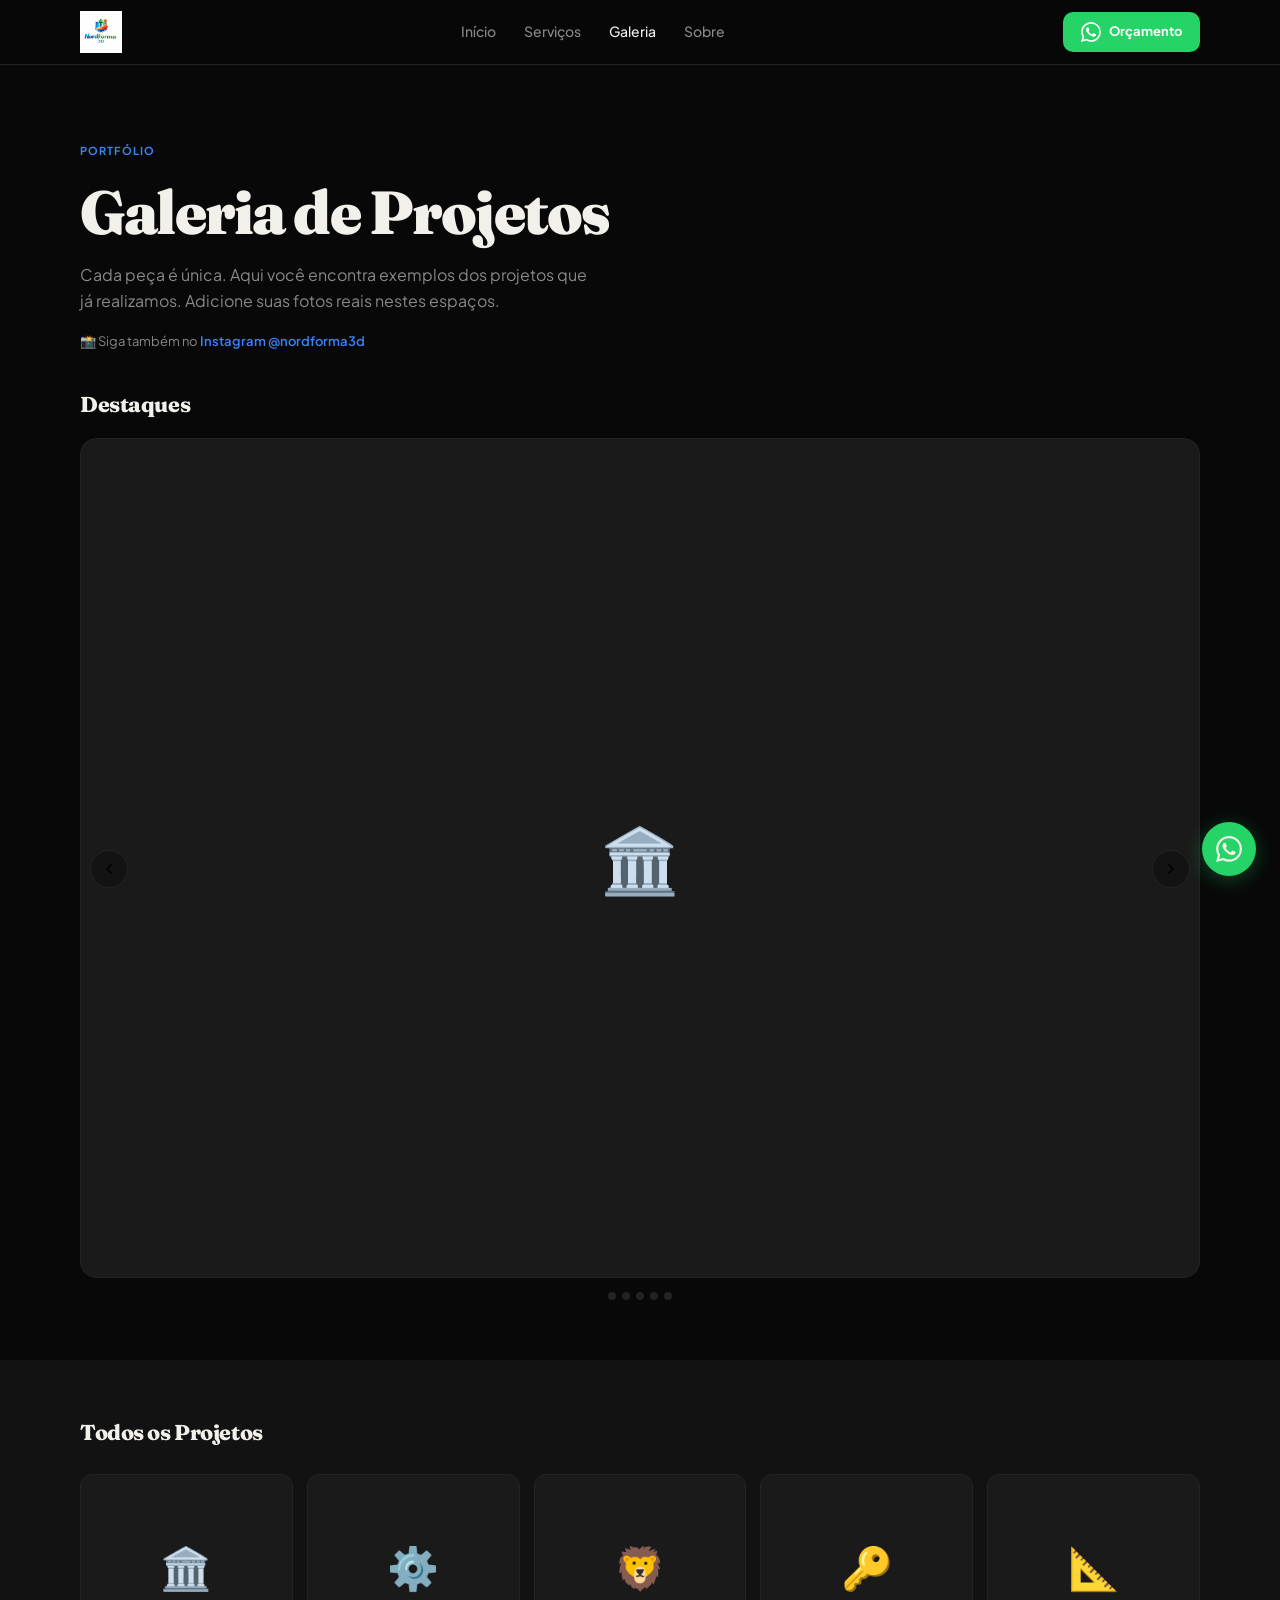
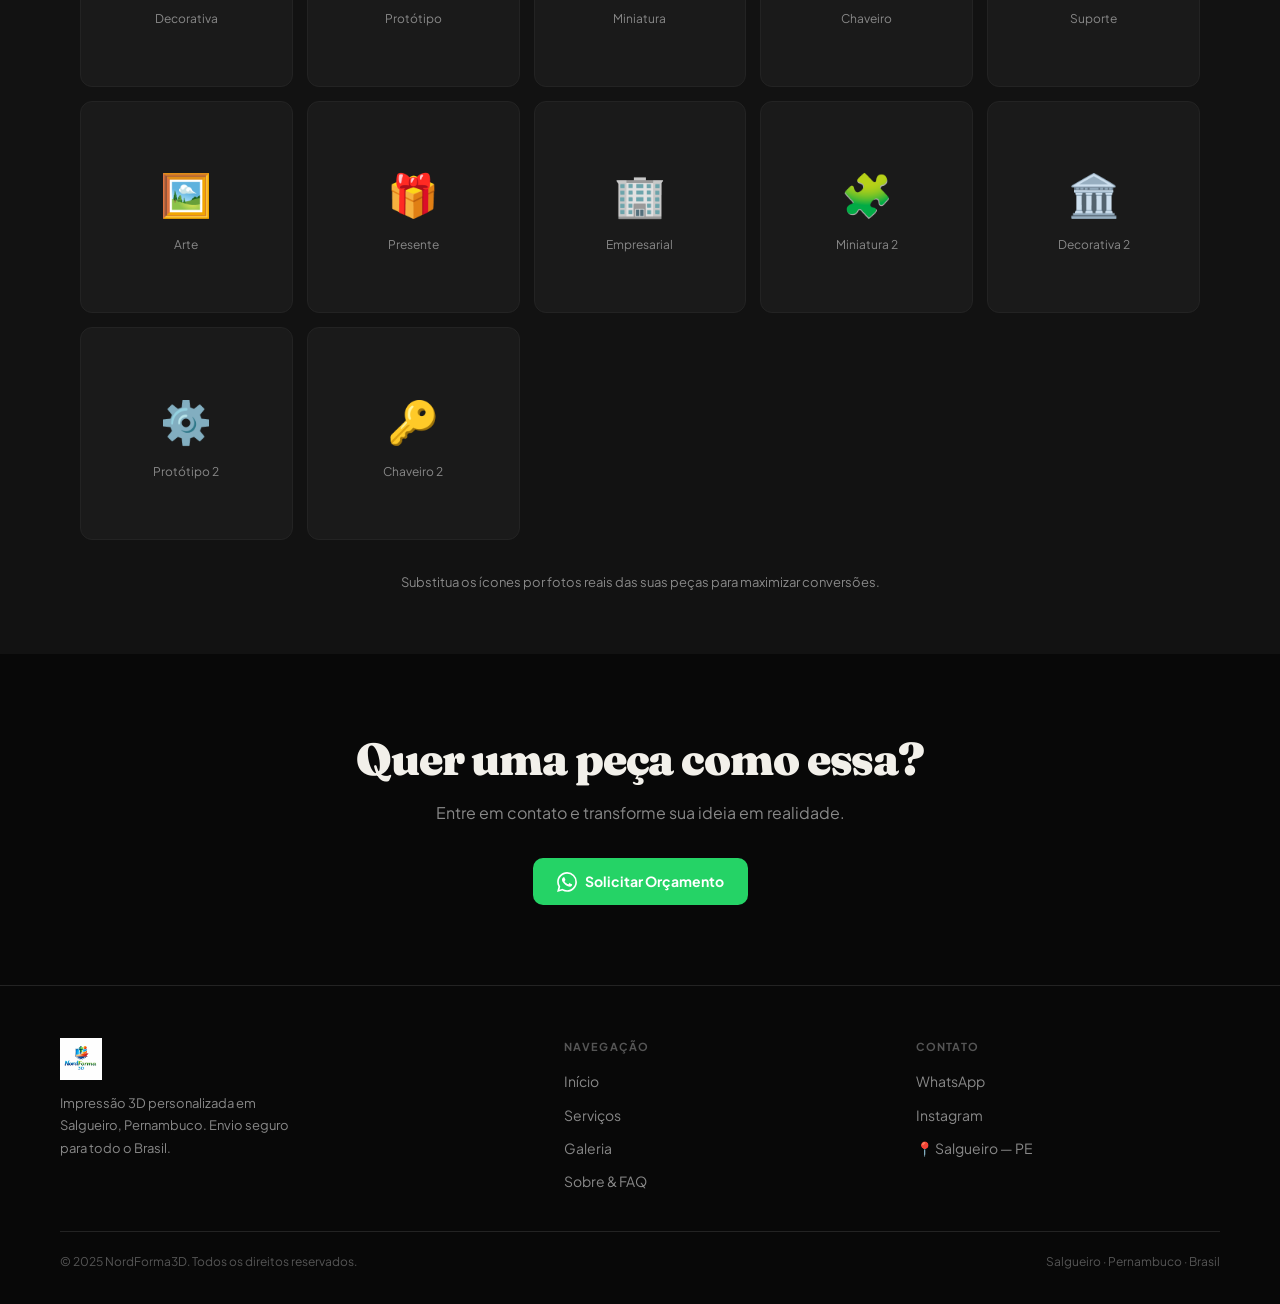
==== galeria.html @ 680f2144 "Initial commit" ====
<!DOCTYPE html>
<html lang="pt-BR">
<head>
<meta charset="UTF-8">
<meta name="viewport" content="width=device-width,initial-scale=1">
<title>Galeria | NordForma3D – Projetos de Impressão 3D</title>
<meta name="description" content="Veja os projetos realizados pela NordForma3D: peças decorativas, protótipos, miniaturas e chaveiros personalizados. Impressão 3D em Salgueiro PE.">
<meta name="robots" content="index,follow">
<link rel="canonical" href="https://nordforma3d.com.br/">
<meta property="og:type" content="website">
<meta property="og:title" content="Galeria | NordForma3D – Projetos de Impressão 3D">
<meta property="og:description" content="Veja os projetos realizados pela NordForma3D: peças decorativas, protótipos, miniaturas e chaveiros personalizados. Impressão 3D em Salgueiro PE.">
<script type="application/ld+json">{"@context":"https://schema.org","@type":"LocalBusiness","name":"NordForma3D","description":"Impressão 3D personalizada em Salgueiro - PE","url":"https://nordforma3d.com.br","address":{"@type":"PostalAddress","addressLocality":"Salgueiro","addressRegion":"PE","addressCountry":"BR"},"areaServed":"Brasil","serviceType":"Impressão 3D Personalizada"}</script>

<link rel="preconnect" href="https://fonts.googleapis.com">
<link rel="preconnect" href="https://fonts.gstatic.com" crossorigin>
<link href="https://fonts.googleapis.com/css2?family=Plus+Jakarta+Sans:wght@400;500;700&family=Fraunces:opsz,wght@9..144,700;9..144,900&display=swap" rel="stylesheet">
<header class="hdr">
  <div class="hdr-inner">
    <a href="index.html"><img src="[data-uri]" alt="NordForma3D" class="logo-img" /></a>
    <nav class="nav">
      <a href="index.html" >Início</a>
      <a href="servicos.html" >Serviços</a>
      <a href="galeria.html" class='active'>Galeria</a>
      <a href="sobre.html" >Sobre</a>
    </nav>
    <a href="https://wa.me/55SEUNUMERO?text=Olá!%20Vim%20pelo%20site%20e%20gostaria%20de%20um%20orçamento." target="_blank" rel="noopener" class="hdr-cta">
      <svg width="20" height="20" viewBox="0 0 24 24" fill="currentColor"><path d="M17.472 14.382c-.297-.149-1.758-.867-2.03-.967-.273-.099-.471-.148-.67.15-.197.297-.767.966-.94 1.164-.173.199-.347.223-.644.075-.297-.15-1.255-.463-2.39-1.475-.883-.788-1.48-1.761-1.653-2.059-.173-.297-.018-.458.13-.606.134-.133.298-.347.446-.52.149-.174.198-.298.298-.497.099-.198.05-.371-.025-.52-.075-.149-.669-1.612-.916-2.207-.242-.579-.487-.5-.669-.51-.173-.008-.371-.01-.57-.01-.198 0-.52.074-.792.372-.272.297-1.04 1.016-1.04 2.479 0 1.462 1.065 2.875 1.213 3.074.149.198 2.096 3.2 5.077 4.487.709.306 1.262.489 1.694.625.712.227 1.36.195 1.871.118.571-.085 1.758-.719 2.006-1.413.248-.694.248-1.289.173-1.413-.074-.124-.272-.198-.57-.347m-5.421 7.403h-.004a9.87 9.87 0 01-5.031-1.378l-.361-.214-3.741.982.998-3.648-.235-.374a9.86 9.86 0 01-1.51-5.26c.001-5.45 4.436-9.884 9.888-9.884 2.64 0 5.122 1.03 6.988 2.898a9.825 9.825 0 012.893 6.994c-.003 5.45-4.437 9.884-9.885 9.884m8.413-18.297A11.815 11.815 0 0012.05 0C5.495 0 .16 5.335.157 11.892c0 2.096.547 4.142 1.588 5.945L.057 24l6.305-1.654a11.882 11.882 0 005.683 1.448h.005c6.554 0 11.89-5.335 11.893-11.893a11.821 11.821 0 00-3.48-8.413z"/></svg> Orçamento
    </a>
    <button class="hamburger" id="hmbg" aria-label="Menu" aria-expanded="false">
      <span></span><span></span><span></span>
    </button>
  </div>
  <div class="mobile-nav" id="mnav">
    <a href="index.html">Início</a>
    <a href="servicos.html">Serviços</a>
    <a href="galeria.html">Galeria</a>
    <a href="sobre.html">Sobre & FAQ</a>
    <a href="https://wa.me/55SEUNUMERO?text=Olá!%20Vim%20pelo%20site%20e%20gostaria%20de%20um%20orçamento." target="_blank" rel="noopener" class="mob-cta"><svg width="20" height="20" viewBox="0 0 24 24" fill="currentColor"><path d="M17.472 14.382c-.297-.149-1.758-.867-2.03-.967-.273-.099-.471-.148-.67.15-.197.297-.767.966-.94 1.164-.173.199-.347.223-.644.075-.297-.15-1.255-.463-2.39-1.475-.883-.788-1.48-1.761-1.653-2.059-.173-.297-.018-.458.13-.606.134-.133.298-.347.446-.52.149-.174.198-.298.298-.497.099-.198.05-.371-.025-.52-.075-.149-.669-1.612-.916-2.207-.242-.579-.487-.5-.669-.51-.173-.008-.371-.01-.57-.01-.198 0-.52.074-.792.372-.272.297-1.04 1.016-1.04 2.479 0 1.462 1.065 2.875 1.213 3.074.149.198 2.096 3.2 5.077 4.487.709.306 1.262.489 1.694.625.712.227 1.36.195 1.871.118.571-.085 1.758-.719 2.006-1.413.248-.694.248-1.289.173-1.413-.074-.124-.272-.198-.57-.347m-5.421 7.403h-.004a9.87 9.87 0 01-5.031-1.378l-.361-.214-3.741.982.998-3.648-.235-.374a9.86 9.86 0 01-1.51-5.26c.001-5.45 4.436-9.884 9.888-9.884 2.64 0 5.122 1.03 6.988 2.898a9.825 9.825 0 012.893 6.994c-.003 5.45-4.437 9.884-9.885 9.884m8.413-18.297A11.815 11.815 0 0012.05 0C5.495 0 .16 5.335.157 11.892c0 2.096.547 4.142 1.588 5.945L.057 24l6.305-1.654a11.882 11.882 0 005.683 1.448h.005c6.554 0 11.89-5.335 11.893-11.893a11.821 11.821 0 00-3.48-8.413z"/></svg> Solicitar Orçamento</a>
  </div>
</header>

<style>

*,*::before,*::after{box-sizing:border-box;margin:0;padding:0}
:root{
  --bg:#080808;--surface:#121212;--surface2:#1a1a1a;--border:#232323;
  --text:#f2f0ea;--muted:#888;--muted2:#555;
  --blue:#2563eb;--blue-lt:#3b82f6;--green:#25D366;
  --r:10px;--tr:.18s ease;
}
html{scroll-behavior:smooth;-webkit-text-size-adjust:100%}
body{font-family:'Plus Jakarta Sans',sans-serif;background:var(--bg);color:var(--text);font-size:16px;line-height:1.65}
a{color:inherit;text-decoration:none}
img{display:block;max-width:100%}
button{font-family:inherit;cursor:pointer}

/* HEADER */
.hdr{position:fixed;top:0;left:0;right:0;z-index:100;background:rgba(8,8,8,.92);backdrop-filter:blur(14px);border-bottom:1px solid var(--border)}
.hdr-inner{max-width:1160px;margin:0 auto;padding:0 20px;height:64px;display:flex;align-items:center;justify-content:space-between;gap:16px}
.logo-img{height:42px;width:auto}
.nav{display:flex;align-items:center;gap:28px}
.nav a{font-size:14px;font-weight:500;color:var(--muted);transition:color var(--tr)}
.nav a:hover,.nav a.active{color:var(--text)}
.hdr-cta{display:flex;align-items:center;gap:8px;background:var(--green);color:#fff;font-size:13px;font-weight:700;padding:9px 18px;border-radius:var(--r);transition:background var(--tr),transform var(--tr);border:none;white-space:nowrap}
.hdr-cta:hover{background:#1ebe5a;transform:translateY(-1px)}
.hamburger{display:none;flex-direction:column;gap:5px;background:none;border:none;padding:6px;cursor:pointer}
.hamburger span{display:block;width:22px;height:2px;background:var(--text);border-radius:2px;transition:all .3s}
.hamburger.open span:nth-child(1){transform:translateY(7px) rotate(45deg)}
.hamburger.open span:nth-child(2){opacity:0}
.hamburger.open span:nth-child(3){transform:translateY(-7px) rotate(-45deg)}
.mobile-nav{display:none;flex-direction:column;gap:0;background:var(--surface);border-bottom:1px solid var(--border);overflow:hidden;max-height:0;transition:max-height .35s ease}
.mobile-nav.open{max-height:400px}
.mobile-nav a{display:block;padding:14px 20px;font-size:15px;font-weight:500;color:var(--muted);border-bottom:1px solid var(--border)}
.mobile-nav a:last-child{border-bottom:none}
.mobile-nav a:hover{color:var(--text)}
.mobile-nav .mob-cta{background:var(--green);color:#fff;text-align:center;border-radius:8px;margin:12px 20px;padding:13px;font-weight:700}

/* FOOTER */
.ftr{border-top:1px solid var(--border);padding:52px 20px 32px}
.ftr-inner{max-width:1160px;margin:0 auto;display:grid;grid-template-columns:1.5fr 1fr 1fr;gap:48px}
.ftr-brand p{color:var(--muted);font-size:13px;margin-top:12px;line-height:1.7;max-width:240px}
.ftr-col h4{font-size:11px;font-weight:700;text-transform:uppercase;letter-spacing:.1em;color:var(--muted2);margin-bottom:14px}
.ftr-col a,.ftr-col p{display:block;font-size:14px;color:var(--muted);margin-bottom:10px;transition:color var(--tr)}
.ftr-col a:hover{color:var(--text)}
.ftr-bottom{max-width:1160px;margin:28px auto 0;padding-top:20px;border-top:1px solid var(--border);display:flex;justify-content:space-between;font-size:12px;color:var(--muted2);flex-wrap:wrap;gap:6px}

/* FAB WA */
.fab-wa{position:fixed;bottom:24px;right:24px;z-index:200;width:54px;height:54px;background:var(--green);border-radius:50%;display:flex;align-items:center;justify-content:center;box-shadow:0 4px 20px rgba(37,211,102,.3);transition:transform var(--tr),box-shadow var(--tr)}
.fab-wa:hover{transform:scale(1.09);box-shadow:0 6px 28px rgba(37,211,102,.42)}
.fab-wa svg{width:26px;height:26px}

/* BTNS */
.btn{display:inline-flex;align-items:center;justify-content:center;gap:8px;padding:12px 24px;border-radius:var(--r);font-size:14px;font-weight:700;transition:all var(--tr);border:none;cursor:pointer;white-space:nowrap}
.btn-wa{background:var(--green);color:#fff}.btn-wa:hover{background:#1ebe5a;transform:translateY(-1px)}
.btn-ghost{background:transparent;color:var(--muted);border:1px solid var(--border)}.btn-ghost:hover{color:var(--text);border-color:#444}

/* UTILITIES */
.container{max-width:1160px;margin:0 auto;padding:0 20px}
.tag{display:inline-block;font-size:11px;font-weight:700;text-transform:uppercase;letter-spacing:.1em;color:var(--blue-lt);margin-bottom:10px}
.h1{font-family:'Fraunces',serif;font-size:clamp(2.4rem,5.5vw,3.8rem);font-weight:900;line-height:1.08;letter-spacing:-.03em}
.h2{font-family:'Fraunces',serif;font-size:clamp(1.9rem,3.8vw,2.8rem);font-weight:900;line-height:1.12;letter-spacing:-.025em}
.h3{font-family:'Fraunces',serif;font-size:1.35rem;font-weight:800;line-height:1.2;letter-spacing:-.02em}
.muted{color:var(--muted)}
.section{padding:88px 0}

/* CAROUSEL */
.carousel-wrap{position:relative;overflow:hidden;border-radius:16px}
.carousel-track{display:flex;transition:transform .45s cubic-bezier(.4,0,.2,1)}
.carousel-track .slide{flex:0 0 100%;min-width:100%}
.carousel-slide-img{width:100%;aspect-ratio:4/3;background:var(--surface2);border-radius:16px;display:flex;align-items:center;justify-content:center;overflow:hidden;border:1px solid var(--border)}
.carousel-slide-img .ic{font-size:4rem}
.carousel-dots{display:flex;gap:6px;justify-content:center;margin-top:14px}
.carousel-dots button{width:8px;height:8px;border-radius:50%;border:none;background:var(--border);cursor:pointer;transition:background var(--tr),transform var(--tr)}
.carousel-dots button.active{background:var(--blue-lt);transform:scale(1.3)}
.carr-btn{position:absolute;top:50%;transform:translateY(-50%);background:rgba(18,18,18,.85);border:1px solid var(--border);border-radius:50%;width:38px;height:38px;display:flex;align-items:center;justify-content:center;cursor:pointer;transition:background var(--tr);z-index:2}
.carr-btn:hover{background:var(--surface2)}
.carr-prev{left:10px}.carr-next{right:10px}

/* CARD */
.card{background:var(--surface);border:1px solid var(--border);border-radius:14px;padding:28px 24px;transition:border-color var(--tr),transform var(--tr)}
.card:hover{border-color:#333;transform:translateY(-2px)}

@media(max-width:860px){
  .nav,.hdr-cta{display:none}
  .hamburger{display:flex}
  .ftr-inner{grid-template-columns:1fr 1fr}
  .ftr-brand{grid-column:1/-1}
}
@media(max-width:540px){
  .ftr-inner{grid-template-columns:1fr}
  .ftr-brand{grid-column:auto}
}


body{padding-top:64px}
</style>
</head>
<body>

<section style="padding:72px 0 40px">
  <div class="container">
    <span class="tag">Portfólio</span>
    <h1 class="h1" style="margin:10px 0 16px">Galeria de Projetos</h1>
    <p class="muted" style="max-width:520px;font-size:1rem;margin-bottom:16px">Cada peça é única. Aqui você encontra exemplos dos projetos que já realizamos. Adicione suas fotos reais nestes espaços.</p>
    <p style="font-size:13px;color:var(--muted)">📸 Siga também no <a href="https://instagram.com/nordforma3d" target="_blank" rel="noopener" style="color:var(--blue-lt);font-weight:600">Instagram @nordforma3d</a></p>
  </div>
</section>

<!-- CARROSSEL DESTAQUE -->
<section style="padding:0 0 60px">
  <div class="container">
    <h2 class="h3" style="margin-bottom:20px">Destaques</h2>
    
<div class="carousel-wrap" id="gal-car">
  <div class="carousel-track"><div class="slide"><div class="carousel-slide-img"><span class="ic">🏛️</span></div></div><div class="slide"><div class="carousel-slide-img"><span class="ic">⚙️</span></div></div><div class="slide"><div class="carousel-slide-img"><span class="ic">🦁</span></div></div><div class="slide"><div class="carousel-slide-img"><span class="ic">🔑</span></div></div><div class="slide"><div class="carousel-slide-img"><span class="ic">📐</span></div></div></div>
  <button class="carr-btn carr-prev" aria-label="Anterior"><svg width="16" height="16" viewBox="0 0 24 24" fill="none" stroke="currentColor" stroke-width="2.5" stroke-linecap="round" stroke-linejoin="round"><polyline points="15 18 9 12 15 6"/></svg></button>
  <button class="carr-btn carr-next" aria-label="Próximo"><svg width="16" height="16" viewBox="0 0 24 24" fill="none" stroke="currentColor" stroke-width="2.5" stroke-linecap="round" stroke-linejoin="round"><polyline points="9 18 15 12 9 6"/></svg></button>
  <div class="carousel-dots"><button aria-label="slide"></button><button aria-label="slide"></button><button aria-label="slide"></button><button aria-label="slide"></button><button aria-label="slide"></button></div>
</div>

  </div>
</section>

<!-- GRID COMPLETO -->
<section style="background:var(--surface);padding:60px 0">
  <div class="container">
    <h2 class="h3" style="margin-bottom:28px">Todos os Projetos</h2>
    <div style="display:grid;grid-template-columns:repeat(auto-fill,minmax(200px,1fr));gap:14px">
      <div style="aspect-ratio:1;background:var(--surface2);border:1px solid var(--border);border-radius:12px;display:flex;flex-direction:column;align-items:center;justify-content:center;gap:8px;transition:border-color var(--tr)" onmouseover="this.style.borderColor='#444'" onmouseout="this.style.borderColor='var(--border)'">
        <span style="font-size:2.6rem">🏛️</span>
        <span style="font-size:12px;color:var(--muted)">Decorativa</span>
      </div><div style="aspect-ratio:1;background:var(--surface2);border:1px solid var(--border);border-radius:12px;display:flex;flex-direction:column;align-items:center;justify-content:center;gap:8px;transition:border-color var(--tr)" onmouseover="this.style.borderColor='#444'" onmouseout="this.style.borderColor='var(--border)'">
        <span style="font-size:2.6rem">⚙️</span>
        <span style="font-size:12px;color:var(--muted)">Protótipo</span>
      </div><div style="aspect-ratio:1;background:var(--surface2);border:1px solid var(--border);border-radius:12px;display:flex;flex-direction:column;align-items:center;justify-content:center;gap:8px;transition:border-color var(--tr)" onmouseover="this.style.borderColor='#444'" onmouseout="this.style.borderColor='var(--border)'">
        <span style="font-size:2.6rem">🦁</span>
        <span style="font-size:12px;color:var(--muted)">Miniatura</span>
      </div><div style="aspect-ratio:1;background:var(--surface2);border:1px solid var(--border);border-radius:12px;display:flex;flex-direction:column;align-items:center;justify-content:center;gap:8px;transition:border-color var(--tr)" onmouseover="this.style.borderColor='#444'" onmouseout="this.style.borderColor='var(--border)'">
        <span style="font-size:2.6rem">🔑</span>
        <span style="font-size:12px;color:var(--muted)">Chaveiro</span>
      </div><div style="aspect-ratio:1;background:var(--surface2);border:1px solid var(--border);border-radius:12px;display:flex;flex-direction:column;align-items:center;justify-content:center;gap:8px;transition:border-color var(--tr)" onmouseover="this.style.borderColor='#444'" onmouseout="this.style.borderColor='var(--border)'">
        <span style="font-size:2.6rem">📐</span>
        <span style="font-size:12px;color:var(--muted)">Suporte</span>
      </div><div style="aspect-ratio:1;background:var(--surface2);border:1px solid var(--border);border-radius:12px;display:flex;flex-direction:column;align-items:center;justify-content:center;gap:8px;transition:border-color var(--tr)" onmouseover="this.style.borderColor='#444'" onmouseout="this.style.borderColor='var(--border)'">
        <span style="font-size:2.6rem">🖼️</span>
        <span style="font-size:12px;color:var(--muted)">Arte</span>
      </div><div style="aspect-ratio:1;background:var(--surface2);border:1px solid var(--border);border-radius:12px;display:flex;flex-direction:column;align-items:center;justify-content:center;gap:8px;transition:border-color var(--tr)" onmouseover="this.style.borderColor='#444'" onmouseout="this.style.borderColor='var(--border)'">
        <span style="font-size:2.6rem">🎁</span>
        <span style="font-size:12px;color:var(--muted)">Presente</span>
      </div><div style="aspect-ratio:1;background:var(--surface2);border:1px solid var(--border);border-radius:12px;display:flex;flex-direction:column;align-items:center;justify-content:center;gap:8px;transition:border-color var(--tr)" onmouseover="this.style.borderColor='#444'" onmouseout="this.style.borderColor='var(--border)'">
        <span style="font-size:2.6rem">🏢</span>
        <span style="font-size:12px;color:var(--muted)">Empresarial</span>
      </div><div style="aspect-ratio:1;background:var(--surface2);border:1px solid var(--border);border-radius:12px;display:flex;flex-direction:column;align-items:center;justify-content:center;gap:8px;transition:border-color var(--tr)" onmouseover="this.style.borderColor='#444'" onmouseout="this.style.borderColor='var(--border)'">
        <span style="font-size:2.6rem">🧩</span>
        <span style="font-size:12px;color:var(--muted)">Miniatura 2</span>
      </div><div style="aspect-ratio:1;background:var(--surface2);border:1px solid var(--border);border-radius:12px;display:flex;flex-direction:column;align-items:center;justify-content:center;gap:8px;transition:border-color var(--tr)" onmouseover="this.style.borderColor='#444'" onmouseout="this.style.borderColor='var(--border)'">
        <span style="font-size:2.6rem">🏛️</span>
        <span style="font-size:12px;color:var(--muted)">Decorativa 2</span>
      </div><div style="aspect-ratio:1;background:var(--surface2);border:1px solid var(--border);border-radius:12px;display:flex;flex-direction:column;align-items:center;justify-content:center;gap:8px;transition:border-color var(--tr)" onmouseover="this.style.borderColor='#444'" onmouseout="this.style.borderColor='var(--border)'">
        <span style="font-size:2.6rem">⚙️</span>
        <span style="font-size:12px;color:var(--muted)">Protótipo 2</span>
      </div><div style="aspect-ratio:1;background:var(--surface2);border:1px solid var(--border);border-radius:12px;display:flex;flex-direction:column;align-items:center;justify-content:center;gap:8px;transition:border-color var(--tr)" onmouseover="this.style.borderColor='#444'" onmouseout="this.style.borderColor='var(--border)'">
        <span style="font-size:2.6rem">🔑</span>
        <span style="font-size:12px;color:var(--muted)">Chaveiro 2</span>
      </div>
    </div>
    <p style="text-align:center;margin-top:32px;font-size:13px;color:var(--muted)">Substitua os ícones por fotos reais das suas peças para maximizar conversões.</p>
  </div>
</section>

<!-- CTA -->
<section style="padding:80px 0">
  <div class="container" style="text-align:center">
    <h2 class="h2" style="margin-bottom:16px">Quer uma peça como essa?</h2>
    <p class="muted" style="margin-bottom:32px">Entre em contato e transforme sua ideia em realidade.</p>
    <a href="https://wa.me/55SEUNUMERO?text=Olá!%20Vim%20pelo%20site%20e%20gostaria%20de%20um%20orçamento." target="_blank" rel="noopener" class="btn btn-wa"><svg width="20" height="20" viewBox="0 0 24 24" fill="currentColor"><path d="M17.472 14.382c-.297-.149-1.758-.867-2.03-.967-.273-.099-.471-.148-.67.15-.197.297-.767.966-.94 1.164-.173.199-.347.223-.644.075-.297-.15-1.255-.463-2.39-1.475-.883-.788-1.48-1.761-1.653-2.059-.173-.297-.018-.458.13-.606.134-.133.298-.347.446-.52.149-.174.198-.298.298-.497.099-.198.05-.371-.025-.52-.075-.149-.669-1.612-.916-2.207-.242-.579-.487-.5-.669-.51-.173-.008-.371-.01-.57-.01-.198 0-.52.074-.792.372-.272.297-1.04 1.016-1.04 2.479 0 1.462 1.065 2.875 1.213 3.074.149.198 2.096 3.2 5.077 4.487.709.306 1.262.489 1.694.625.712.227 1.36.195 1.871.118.571-.085 1.758-.719 2.006-1.413.248-.694.248-1.289.173-1.413-.074-.124-.272-.198-.57-.347m-5.421 7.403h-.004a9.87 9.87 0 01-5.031-1.378l-.361-.214-3.741.982.998-3.648-.235-.374a9.86 9.86 0 01-1.51-5.26c.001-5.45 4.436-9.884 9.888-9.884 2.64 0 5.122 1.03 6.988 2.898a9.825 9.825 0 012.893 6.994c-.003 5.45-4.437 9.884-9.885 9.884m8.413-18.297A11.815 11.815 0 0012.05 0C5.495 0 .16 5.335.157 11.892c0 2.096.547 4.142 1.588 5.945L.057 24l6.305-1.654a11.882 11.882 0 005.683 1.448h.005c6.554 0 11.89-5.335 11.893-11.893a11.821 11.821 0 00-3.48-8.413z"/></svg> Solicitar Orçamento</a>
  </div>
</section>


<footer class="ftr">
  <div class="ftr-inner">
    <div class="ftr-brand">
      <img src="[data-uri]" alt="NordForma3D" class="logo-img" />
      <p>Impressão 3D personalizada em Salgueiro, Pernambuco. Envio seguro para todo o Brasil.</p>
    </div>
    <div class="ftr-col">
      <h4>Navegação</h4>
      <a href="index.html">Início</a>
      <a href="servicos.html">Serviços</a>
      <a href="galeria.html">Galeria</a>
      <a href="sobre.html">Sobre & FAQ</a>
    </div>
    <div class="ftr-col">
      <h4>Contato</h4>
      <a href="https://wa.me/55SEUNUMERO?text=Olá!%20Vim%20pelo%20site%20e%20gostaria%20de%20um%20orçamento." target="_blank" rel="noopener">WhatsApp</a>
      <a href="https://instagram.com/nordforma3d" target="_blank" rel="noopener">Instagram</a>
      <p>📍 Salgueiro — PE</p>
    </div>
  </div>
  <div class="ftr-bottom">
    <span>© 2025 NordForma3D. Todos os direitos reservados.</span>
    <span>Salgueiro · Pernambuco · Brasil</span>
  </div>
</footer>
<a href="https://wa.me/55SEUNUMERO?text=Olá!%20Vim%20pelo%20site%20e%20gostaria%20de%20um%20orçamento." target="_blank" rel="noopener" class="fab-wa" aria-label="WhatsApp"><svg width="20" height="20" viewBox="0 0 24 24" fill="currentColor"><path d="M17.472 14.382c-.297-.149-1.758-.867-2.03-.967-.273-.099-.471-.148-.67.15-.197.297-.767.966-.94 1.164-.173.199-.347.223-.644.075-.297-.15-1.255-.463-2.39-1.475-.883-.788-1.48-1.761-1.653-2.059-.173-.297-.018-.458.13-.606.134-.133.298-.347.446-.52.149-.174.198-.298.298-.497.099-.198.05-.371-.025-.52-.075-.149-.669-1.612-.916-2.207-.242-.579-.487-.5-.669-.51-.173-.008-.371-.01-.57-.01-.198 0-.52.074-.792.372-.272.297-1.04 1.016-1.04 2.479 0 1.462 1.065 2.875 1.213 3.074.149.198 2.096 3.2 5.077 4.487.709.306 1.262.489 1.694.625.712.227 1.36.195 1.871.118.571-.085 1.758-.719 2.006-1.413.248-.694.248-1.289.173-1.413-.074-.124-.272-.198-.57-.347m-5.421 7.403h-.004a9.87 9.87 0 01-5.031-1.378l-.361-.214-3.741.982.998-3.648-.235-.374a9.86 9.86 0 01-1.51-5.26c.001-5.45 4.436-9.884 9.888-9.884 2.64 0 5.122 1.03 6.988 2.898a9.825 9.825 0 012.893 6.994c-.003 5.45-4.437 9.884-9.885 9.884m8.413-18.297A11.815 11.815 0 0012.05 0C5.495 0 .16 5.335.157 11.892c0 2.096.547 4.142 1.588 5.945L.057 24l6.305-1.654a11.882 11.882 0 005.683 1.448h.005c6.554 0 11.89-5.335 11.893-11.893a11.821 11.821 0 00-3.48-8.413z"/></svg></a>


<script>
const hmbg=document.getElementById('hmbg'),mnav=document.getElementById('mnav');
if(hmbg&&mnav){hmbg.addEventListener('click',()=>{const o=mnav.classList.toggle('open');hmbg.classList.toggle('open',o);hmbg.setAttribute('aria-expanded',o)})}
function initCarousel(id){
  const w=document.getElementById(id);if(!w)return;
  const track=w.querySelector('.carousel-track');
  const slides=w.querySelectorAll('.slide');
  const dots=w.querySelectorAll('.carousel-dots button');
  let cur=0;
  function go(n){cur=(n+slides.length)%slides.length;track.style.transform=`translateX(-${cur*100}%)`;dots.forEach((d,i)=>d.classList.toggle('active',i===cur))}
  w.querySelector('.carr-prev').onclick=()=>go(cur-1);
  w.querySelector('.carr-next').onclick=()=>go(cur+1);
  dots.forEach((d,i)=>d.onclick=()=>go(i));
  go(0);
  setInterval(()=>go(cur+1),5000);
}
</script>

</body>
</html>
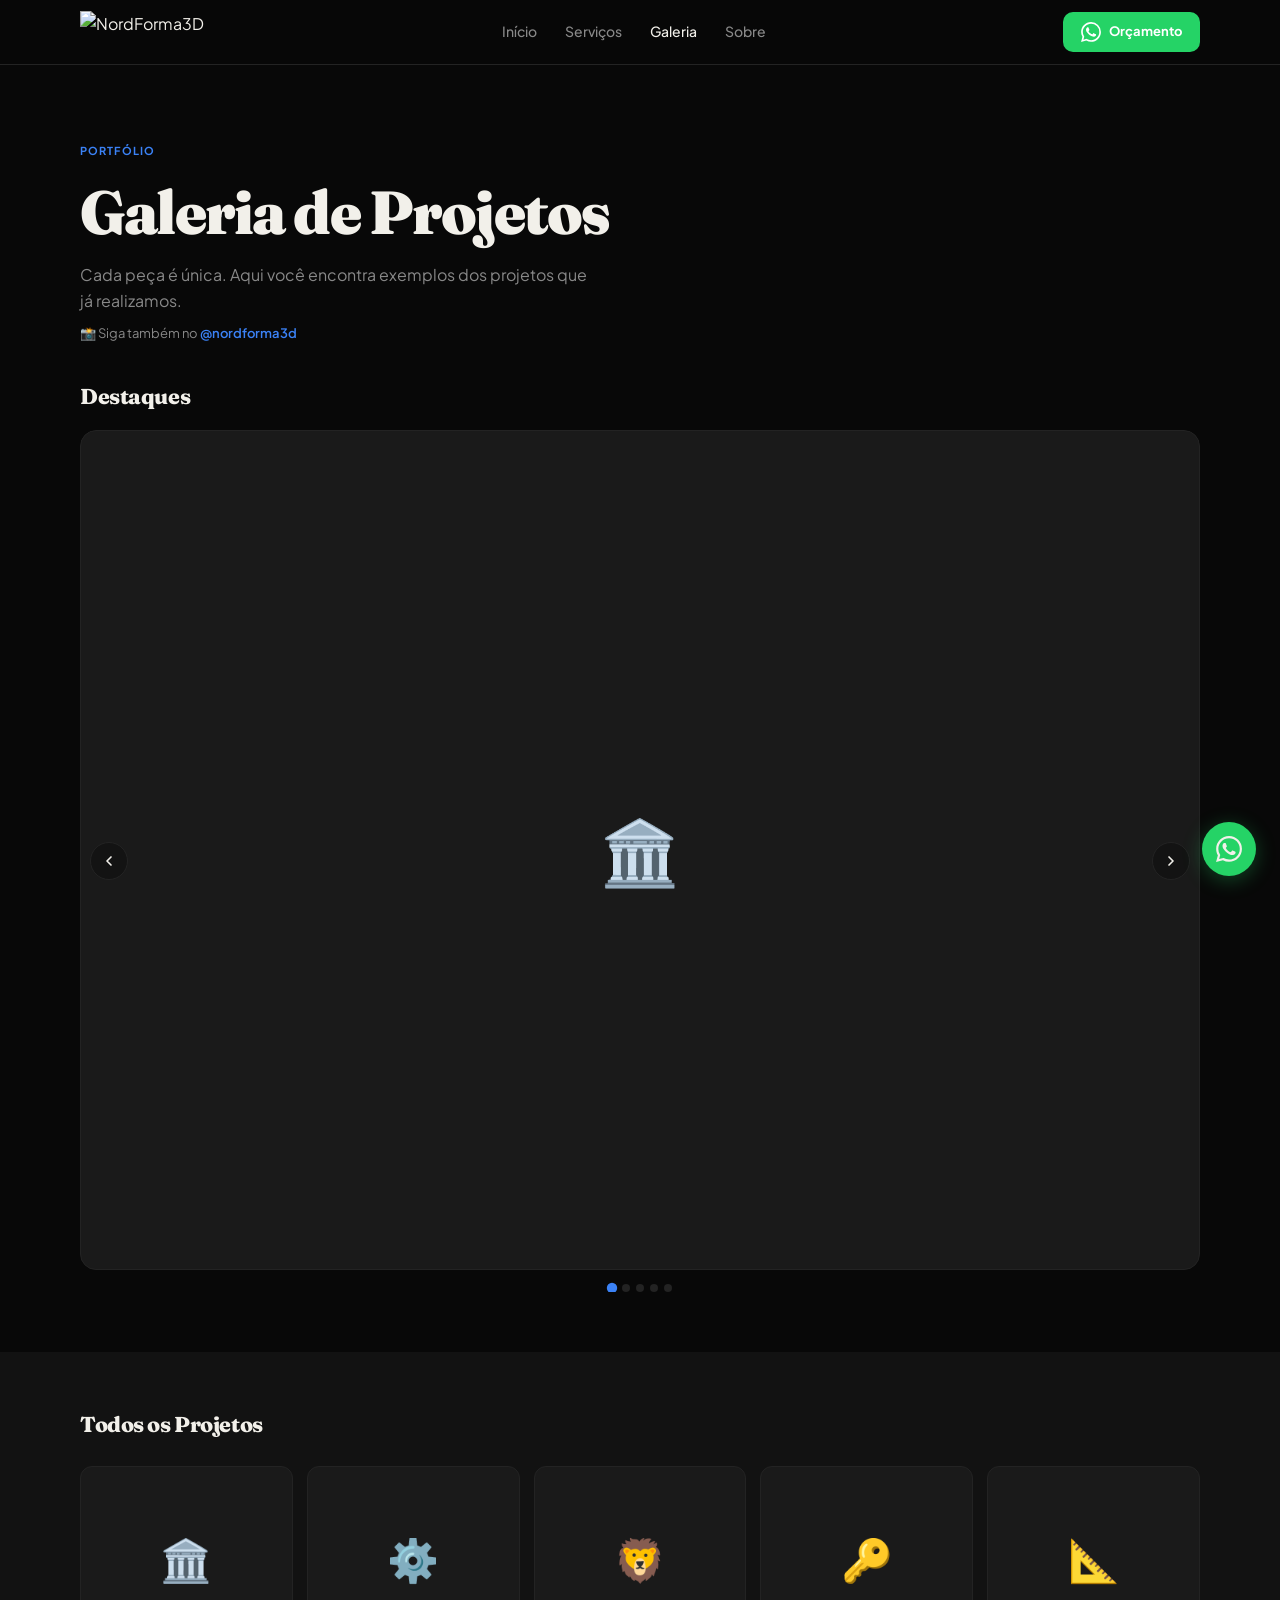
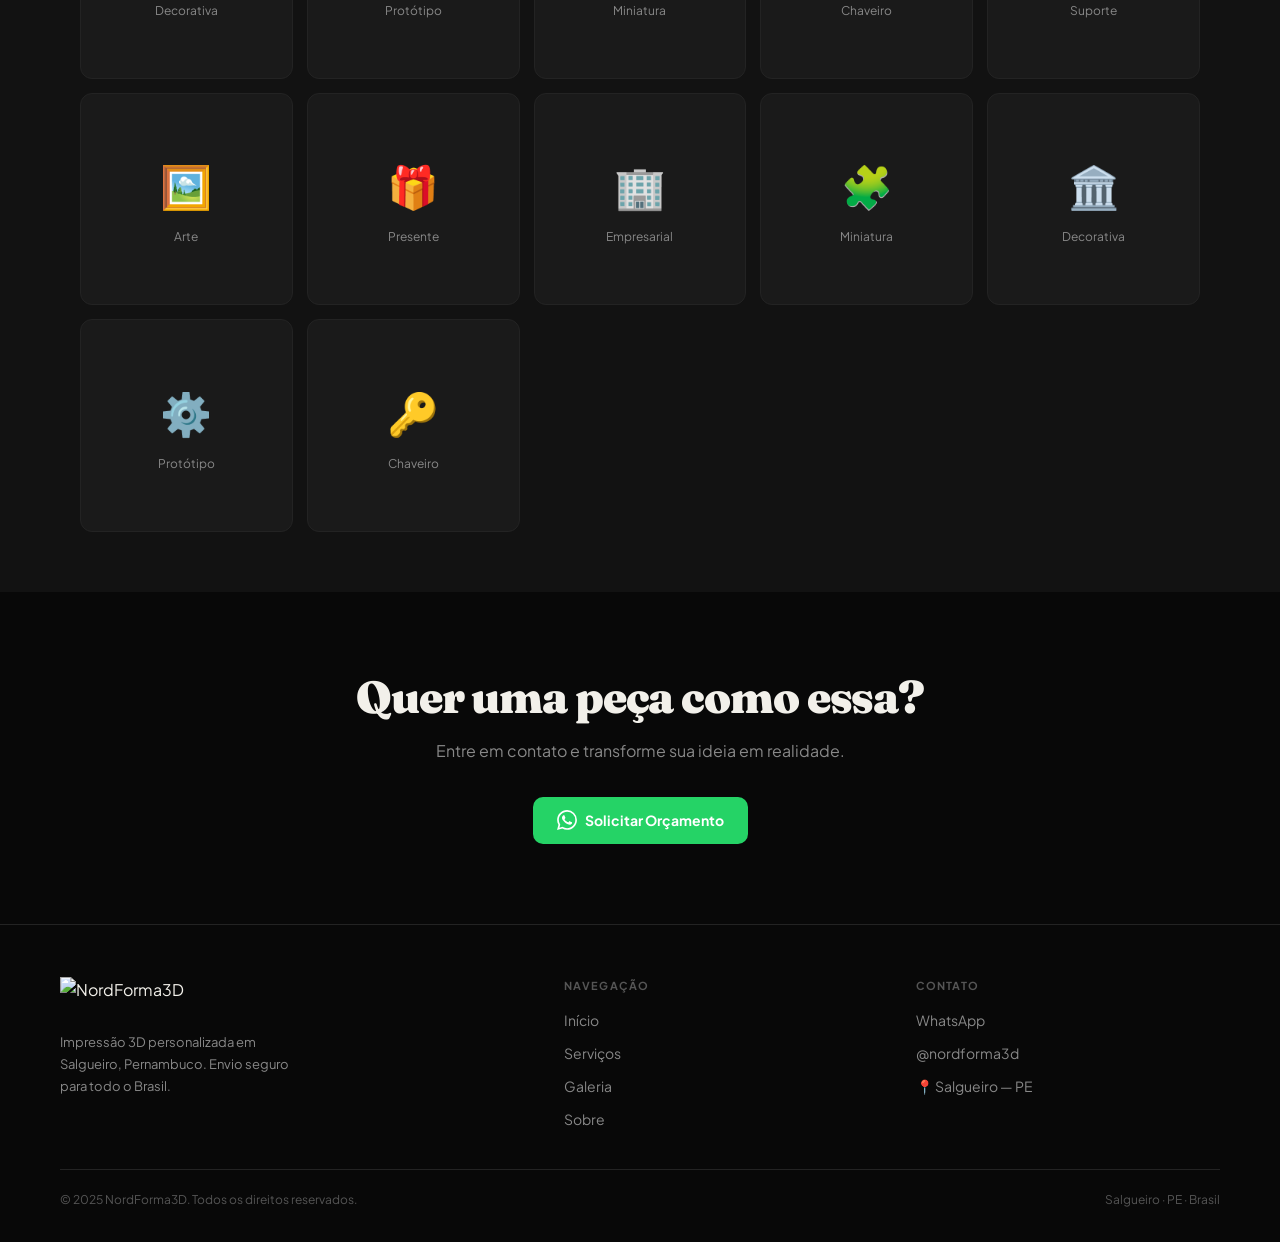
==== commit df516cd4: "reformulação" ====
--- a/galeria.html
+++ b/galeria.html
@@ -1,269 +1,93 @@
 <!DOCTYPE html>
 <html lang="pt-BR">
 <head>
-<meta charset="UTF-8">
-<meta name="viewport" content="width=device-width,initial-scale=1">
-<title>Galeria | NordForma3D – Projetos de Impressão 3D</title>
-<meta name="description" content="Veja os projetos realizados pela NordForma3D: peças decorativas, protótipos, miniaturas e chaveiros personalizados. Impressão 3D em Salgueiro PE.">
-<meta name="robots" content="index,follow">
-<link rel="canonical" href="https://nordforma3d.com.br/">
-<meta property="og:type" content="website">
-<meta property="og:title" content="Galeria | NordForma3D – Projetos de Impressão 3D">
-<meta property="og:description" content="Veja os projetos realizados pela NordForma3D: peças decorativas, protótipos, miniaturas e chaveiros personalizados. Impressão 3D em Salgueiro PE.">
-<script type="application/ld+json">{"@context":"https://schema.org","@type":"LocalBusiness","name":"NordForma3D","description":"Impressão 3D personalizada em Salgueiro - PE","url":"https://nordforma3d.com.br","address":{"@type":"PostalAddress","addressLocality":"Salgueiro","addressRegion":"PE","addressCountry":"BR"},"areaServed":"Brasil","serviceType":"Impressão 3D Personalizada"}</script>
-
-<link rel="preconnect" href="https://fonts.googleapis.com">
-<link rel="preconnect" href="https://fonts.gstatic.com" crossorigin>
-<link href="https://fonts.googleapis.com/css2?family=Plus+Jakarta+Sans:wght@400;500;700&family=Fraunces:opsz,wght@9..144,700;9..144,900&display=swap" rel="stylesheet">
-<header class="hdr">
-  <div class="hdr-inner">
-    <a href="index.html"><img src="[data-uri]" alt="NordForma3D" class="logo-img" /></a>
-    <nav class="nav">
-      <a href="index.html" >Início</a>
-      <a href="servicos.html" >Serviços</a>
-      <a href="galeria.html" class='active'>Galeria</a>
-      <a href="sobre.html" >Sobre</a>
-    </nav>
-    <a href="https://wa.me/55SEUNUMERO?text=Olá!%20Vim%20pelo%20site%20e%20gostaria%20de%20um%20orçamento." target="_blank" rel="noopener" class="hdr-cta">
-      <svg width="20" height="20" viewBox="0 0 24 24" fill="currentColor"><path d="M17.472 14.382c-.297-.149-1.758-.867-2.03-.967-.273-.099-.471-.148-.67.15-.197.297-.767.966-.94 1.164-.173.199-.347.223-.644.075-.297-.15-1.255-.463-2.39-1.475-.883-.788-1.48-1.761-1.653-2.059-.173-.297-.018-.458.13-.606.134-.133.298-.347.446-.52.149-.174.198-.298.298-.497.099-.198.05-.371-.025-.52-.075-.149-.669-1.612-.916-2.207-.242-.579-.487-.5-.669-.51-.173-.008-.371-.01-.57-.01-.198 0-.52.074-.792.372-.272.297-1.04 1.016-1.04 2.479 0 1.462 1.065 2.875 1.213 3.074.149.198 2.096 3.2 5.077 4.487.709.306 1.262.489 1.694.625.712.227 1.36.195 1.871.118.571-.085 1.758-.719 2.006-1.413.248-.694.248-1.289.173-1.413-.074-.124-.272-.198-.57-.347m-5.421 7.403h-.004a9.87 9.87 0 01-5.031-1.378l-.361-.214-3.741.982.998-3.648-.235-.374a9.86 9.86 0 01-1.51-5.26c.001-5.45 4.436-9.884 9.888-9.884 2.64 0 5.122 1.03 6.988 2.898a9.825 9.825 0 012.893 6.994c-.003 5.45-4.437 9.884-9.885 9.884m8.413-18.297A11.815 11.815 0 0012.05 0C5.495 0 .16 5.335.157 11.892c0 2.096.547 4.142 1.588 5.945L.057 24l6.305-1.654a11.882 11.882 0 005.683 1.448h.005c6.554 0 11.89-5.335 11.893-11.893a11.821 11.821 0 00-3.48-8.413z"/></svg> Orçamento
-    </a>
-    <button class="hamburger" id="hmbg" aria-label="Menu" aria-expanded="false">
-      <span></span><span></span><span></span>
-    </button>
-  </div>
-  <div class="mobile-nav" id="mnav">
-    <a href="index.html">Início</a>
-    <a href="servicos.html">Serviços</a>
-    <a href="galeria.html">Galeria</a>
-    <a href="sobre.html">Sobre & FAQ</a>
-    <a href="https://wa.me/55SEUNUMERO?text=Olá!%20Vim%20pelo%20site%20e%20gostaria%20de%20um%20orçamento." target="_blank" rel="noopener" class="mob-cta"><svg width="20" height="20" viewBox="0 0 24 24" fill="currentColor"><path d="M17.472 14.382c-.297-.149-1.758-.867-2.03-.967-.273-.099-.471-.148-.67.15-.197.297-.767.966-.94 1.164-.173.199-.347.223-.644.075-.297-.15-1.255-.463-2.39-1.475-.883-.788-1.48-1.761-1.653-2.059-.173-.297-.018-.458.13-.606.134-.133.298-.347.446-.52.149-.174.198-.298.298-.497.099-.198.05-.371-.025-.52-.075-.149-.669-1.612-.916-2.207-.242-.579-.487-.5-.669-.51-.173-.008-.371-.01-.57-.01-.198 0-.52.074-.792.372-.272.297-1.04 1.016-1.04 2.479 0 1.462 1.065 2.875 1.213 3.074.149.198 2.096 3.2 5.077 4.487.709.306 1.262.489 1.694.625.712.227 1.36.195 1.871.118.571-.085 1.758-.719 2.006-1.413.248-.694.248-1.289.173-1.413-.074-.124-.272-.198-.57-.347m-5.421 7.403h-.004a9.87 9.87 0 01-5.031-1.378l-.361-.214-3.741.982.998-3.648-.235-.374a9.86 9.86 0 01-1.51-5.26c.001-5.45 4.436-9.884 9.888-9.884 2.64 0 5.122 1.03 6.988 2.898a9.825 9.825 0 012.893 6.994c-.003 5.45-4.437 9.884-9.885 9.884m8.413-18.297A11.815 11.815 0 0012.05 0C5.495 0 .16 5.335.157 11.892c0 2.096.547 4.142 1.588 5.945L.057 24l6.305-1.654a11.882 11.882 0 005.683 1.448h.005c6.554 0 11.89-5.335 11.893-11.893a11.821 11.821 0 00-3.48-8.413z"/></svg> Solicitar Orçamento</a>
-  </div>
-</header>
-
-<style>
-
-*,*::before,*::after{box-sizing:border-box;margin:0;padding:0}
-:root{
-  --bg:#080808;--surface:#121212;--surface2:#1a1a1a;--border:#232323;
-  --text:#f2f0ea;--muted:#888;--muted2:#555;
-  --blue:#2563eb;--blue-lt:#3b82f6;--green:#25D366;
-  --r:10px;--tr:.18s ease;
-}
-html{scroll-behavior:smooth;-webkit-text-size-adjust:100%}
-body{font-family:'Plus Jakarta Sans',sans-serif;background:var(--bg);color:var(--text);font-size:16px;line-height:1.65}
-a{color:inherit;text-decoration:none}
-img{display:block;max-width:100%}
-button{font-family:inherit;cursor:pointer}
-
-/* HEADER */
-.hdr{position:fixed;top:0;left:0;right:0;z-index:100;background:rgba(8,8,8,.92);backdrop-filter:blur(14px);border-bottom:1px solid var(--border)}
-.hdr-inner{max-width:1160px;margin:0 auto;padding:0 20px;height:64px;display:flex;align-items:center;justify-content:space-between;gap:16px}
-.logo-img{height:42px;width:auto}
-.nav{display:flex;align-items:center;gap:28px}
-.nav a{font-size:14px;font-weight:500;color:var(--muted);transition:color var(--tr)}
-.nav a:hover,.nav a.active{color:var(--text)}
-.hdr-cta{display:flex;align-items:center;gap:8px;background:var(--green);color:#fff;font-size:13px;font-weight:700;padding:9px 18px;border-radius:var(--r);transition:background var(--tr),transform var(--tr);border:none;white-space:nowrap}
-.hdr-cta:hover{background:#1ebe5a;transform:translateY(-1px)}
-.hamburger{display:none;flex-direction:column;gap:5px;background:none;border:none;padding:6px;cursor:pointer}
-.hamburger span{display:block;width:22px;height:2px;background:var(--text);border-radius:2px;transition:all .3s}
-.hamburger.open span:nth-child(1){transform:translateY(7px) rotate(45deg)}
-.hamburger.open span:nth-child(2){opacity:0}
-.hamburger.open span:nth-child(3){transform:translateY(-7px) rotate(-45deg)}
-.mobile-nav{display:none;flex-direction:column;gap:0;background:var(--surface);border-bottom:1px solid var(--border);overflow:hidden;max-height:0;transition:max-height .35s ease}
-.mobile-nav.open{max-height:400px}
-.mobile-nav a{display:block;padding:14px 20px;font-size:15px;font-weight:500;color:var(--muted);border-bottom:1px solid var(--border)}
-.mobile-nav a:last-child{border-bottom:none}
-.mobile-nav a:hover{color:var(--text)}
-.mobile-nav .mob-cta{background:var(--green);color:#fff;text-align:center;border-radius:8px;margin:12px 20px;padding:13px;font-weight:700}
-
-/* FOOTER */
-.ftr{border-top:1px solid var(--border);padding:52px 20px 32px}
-.ftr-inner{max-width:1160px;margin:0 auto;display:grid;grid-template-columns:1.5fr 1fr 1fr;gap:48px}
-.ftr-brand p{color:var(--muted);font-size:13px;margin-top:12px;line-height:1.7;max-width:240px}
-.ftr-col h4{font-size:11px;font-weight:700;text-transform:uppercase;letter-spacing:.1em;color:var(--muted2);margin-bottom:14px}
-.ftr-col a,.ftr-col p{display:block;font-size:14px;color:var(--muted);margin-bottom:10px;transition:color var(--tr)}
-.ftr-col a:hover{color:var(--text)}
-.ftr-bottom{max-width:1160px;margin:28px auto 0;padding-top:20px;border-top:1px solid var(--border);display:flex;justify-content:space-between;font-size:12px;color:var(--muted2);flex-wrap:wrap;gap:6px}
-
-/* FAB WA */
-.fab-wa{position:fixed;bottom:24px;right:24px;z-index:200;width:54px;height:54px;background:var(--green);border-radius:50%;display:flex;align-items:center;justify-content:center;box-shadow:0 4px 20px rgba(37,211,102,.3);transition:transform var(--tr),box-shadow var(--tr)}
-.fab-wa:hover{transform:scale(1.09);box-shadow:0 6px 28px rgba(37,211,102,.42)}
-.fab-wa svg{width:26px;height:26px}
-
-/* BTNS */
-.btn{display:inline-flex;align-items:center;justify-content:center;gap:8px;padding:12px 24px;border-radius:var(--r);font-size:14px;font-weight:700;transition:all var(--tr);border:none;cursor:pointer;white-space:nowrap}
-.btn-wa{background:var(--green);color:#fff}.btn-wa:hover{background:#1ebe5a;transform:translateY(-1px)}
-.btn-ghost{background:transparent;color:var(--muted);border:1px solid var(--border)}.btn-ghost:hover{color:var(--text);border-color:#444}
-
-/* UTILITIES */
-.container{max-width:1160px;margin:0 auto;padding:0 20px}
-.tag{display:inline-block;font-size:11px;font-weight:700;text-transform:uppercase;letter-spacing:.1em;color:var(--blue-lt);margin-bottom:10px}
-.h1{font-family:'Fraunces',serif;font-size:clamp(2.4rem,5.5vw,3.8rem);font-weight:900;line-height:1.08;letter-spacing:-.03em}
-.h2{font-family:'Fraunces',serif;font-size:clamp(1.9rem,3.8vw,2.8rem);font-weight:900;line-height:1.12;letter-spacing:-.025em}
-.h3{font-family:'Fraunces',serif;font-size:1.35rem;font-weight:800;line-height:1.2;letter-spacing:-.02em}
-.muted{color:var(--muted)}
-.section{padding:88px 0}
-
-/* CAROUSEL */
-.carousel-wrap{position:relative;overflow:hidden;border-radius:16px}
-.carousel-track{display:flex;transition:transform .45s cubic-bezier(.4,0,.2,1)}
-.carousel-track .slide{flex:0 0 100%;min-width:100%}
-.carousel-slide-img{width:100%;aspect-ratio:4/3;background:var(--surface2);border-radius:16px;display:flex;align-items:center;justify-content:center;overflow:hidden;border:1px solid var(--border)}
-.carousel-slide-img .ic{font-size:4rem}
-.carousel-dots{display:flex;gap:6px;justify-content:center;margin-top:14px}
-.carousel-dots button{width:8px;height:8px;border-radius:50%;border:none;background:var(--border);cursor:pointer;transition:background var(--tr),transform var(--tr)}
-.carousel-dots button.active{background:var(--blue-lt);transform:scale(1.3)}
-.carr-btn{position:absolute;top:50%;transform:translateY(-50%);background:rgba(18,18,18,.85);border:1px solid var(--border);border-radius:50%;width:38px;height:38px;display:flex;align-items:center;justify-content:center;cursor:pointer;transition:background var(--tr);z-index:2}
-.carr-btn:hover{background:var(--surface2)}
-.carr-prev{left:10px}.carr-next{right:10px}
-
-/* CARD */
-.card{background:var(--surface);border:1px solid var(--border);border-radius:14px;padding:28px 24px;transition:border-color var(--tr),transform var(--tr)}
-.card:hover{border-color:#333;transform:translateY(-2px)}
-
-@media(max-width:860px){
-  .nav,.hdr-cta{display:none}
-  .hamburger{display:flex}
-  .ftr-inner{grid-template-columns:1fr 1fr}
-  .ftr-brand{grid-column:1/-1}
-}
-@media(max-width:540px){
-  .ftr-inner{grid-template-columns:1fr}
-  .ftr-brand{grid-column:auto}
-}
-
-
-body{padding-top:64px}
-</style>
+  <meta charset="UTF-8">
+  <meta name="viewport" content="width=device-width, initial-scale=1">
+  <title>Galeria | NordForma3D</title>
+  <meta name="robots" content="index,follow">
+  <link rel="preconnect" href="https://fonts.googleapis.com">
+  <link rel="preconnect" href="https://fonts.gstatic.com" crossorigin>
+  <link href="https://fonts.googleapis.com/css2?family=Plus+Jakarta+Sans:wght@400;500;700&family=Fraunces:opsz,wght@9..144,700;9..144,900&display=swap" rel="stylesheet">
+  <link rel="stylesheet" href="css/global.css">
+  <link rel="stylesheet" href="css/galeria.css">
 </head>
 <body>
 
-<section style="padding:72px 0 40px">
-  <div class="container">
-    <span class="tag">Portfólio</span>
-    <h1 class="h1" style="margin:10px 0 16px">Galeria de Projetos</h1>
-    <p class="muted" style="max-width:520px;font-size:1rem;margin-bottom:16px">Cada peça é única. Aqui você encontra exemplos dos projetos que já realizamos. Adicione suas fotos reais nestes espaços.</p>
-    <p style="font-size:13px;color:var(--muted)">📸 Siga também no <a href="https://instagram.com/nordforma3d" target="_blank" rel="noopener" style="color:var(--blue-lt);font-weight:600">Instagram @nordforma3d</a></p>
-  </div>
-</section>
+<main id="main">
 
-<!-- CARROSSEL DESTAQUE -->
-<section style="padding:0 0 60px">
-  <div class="container">
-    <h2 class="h3" style="margin-bottom:20px">Destaques</h2>
-    
-<div class="carousel-wrap" id="gal-car">
-  <div class="carousel-track"><div class="slide"><div class="carousel-slide-img"><span class="ic">🏛️</span></div></div><div class="slide"><div class="carousel-slide-img"><span class="ic">⚙️</span></div></div><div class="slide"><div class="carousel-slide-img"><span class="ic">🦁</span></div></div><div class="slide"><div class="carousel-slide-img"><span class="ic">🔑</span></div></div><div class="slide"><div class="carousel-slide-img"><span class="ic">📐</span></div></div></div>
-  <button class="carr-btn carr-prev" aria-label="Anterior"><svg width="16" height="16" viewBox="0 0 24 24" fill="none" stroke="currentColor" stroke-width="2.5" stroke-linecap="round" stroke-linejoin="round"><polyline points="15 18 9 12 15 6"/></svg></button>
-  <button class="carr-btn carr-next" aria-label="Próximo"><svg width="16" height="16" viewBox="0 0 24 24" fill="none" stroke="currentColor" stroke-width="2.5" stroke-linecap="round" stroke-linejoin="round"><polyline points="9 18 15 12 9 6"/></svg></button>
-  <div class="carousel-dots"><button aria-label="slide"></button><button aria-label="slide"></button><button aria-label="slide"></button><button aria-label="slide"></button><button aria-label="slide"></button></div>
-</div>
+  <!-- ─── INTRO ────────────────────────────────── -->
+  <section class="galeria-intro">
+    <div class="container">
+      <span class="tag">Portfólio</span>
+      <h1 class="h1" style="margin:10px 0 16px">Galeria de Projetos</h1>
+      <p class="muted" style="max-width:520px;font-size:1rem;margin-bottom:8px">
+        Cada peça é única. Aqui você encontra exemplos dos projetos que já realizamos.
+      </p>
+      <p class="galeria-instagram" style="font-size:13px;color:var(--muted)">
+        📸 Siga também no
+        <a href="" id="ig-link" target="_blank" rel="noopener noreferrer" id="ig-link"></a>
+      </p>
+    </div>
+  </section>
 
-  </div>
-</section>
+  <!-- ─── CARROSSEL DESTAQUE ───────────────────── -->
+  <section class="galeria-destaque">
+    <div class="container">
+      <h2 class="h3" style="margin-bottom:20px">Destaques</h2>
+      <div id="carrossel-galeria"></div>
+    </div>
+  </section>
 
-<!-- GRID COMPLETO -->
-<section style="background:var(--surface);padding:60px 0">
-  <div class="container">
-    <h2 class="h3" style="margin-bottom:28px">Todos os Projetos</h2>
-    <div style="display:grid;grid-template-columns:repeat(auto-fill,minmax(200px,1fr));gap:14px">
-      <div style="aspect-ratio:1;background:var(--surface2);border:1px solid var(--border);border-radius:12px;display:flex;flex-direction:column;align-items:center;justify-content:center;gap:8px;transition:border-color var(--tr)" onmouseover="this.style.borderColor='#444'" onmouseout="this.style.borderColor='var(--border)'">
-        <span style="font-size:2.6rem">🏛️</span>
-        <span style="font-size:12px;color:var(--muted)">Decorativa</span>
-      </div><div style="aspect-ratio:1;background:var(--surface2);border:1px solid var(--border);border-radius:12px;display:flex;flex-direction:column;align-items:center;justify-content:center;gap:8px;transition:border-color var(--tr)" onmouseover="this.style.borderColor='#444'" onmouseout="this.style.borderColor='var(--border)'">
-        <span style="font-size:2.6rem">⚙️</span>
-        <span style="font-size:12px;color:var(--muted)">Protótipo</span>
-      </div><div style="aspect-ratio:1;background:var(--surface2);border:1px solid var(--border);border-radius:12px;display:flex;flex-direction:column;align-items:center;justify-content:center;gap:8px;transition:border-color var(--tr)" onmouseover="this.style.borderColor='#444'" onmouseout="this.style.borderColor='var(--border)'">
-        <span style="font-size:2.6rem">🦁</span>
-        <span style="font-size:12px;color:var(--muted)">Miniatura</span>
-      </div><div style="aspect-ratio:1;background:var(--surface2);border:1px solid var(--border);border-radius:12px;display:flex;flex-direction:column;align-items:center;justify-content:center;gap:8px;transition:border-color var(--tr)" onmouseover="this.style.borderColor='#444'" onmouseout="this.style.borderColor='var(--border)'">
-        <span style="font-size:2.6rem">🔑</span>
-        <span style="font-size:12px;color:var(--muted)">Chaveiro</span>
-      </div><div style="aspect-ratio:1;background:var(--surface2);border:1px solid var(--border);border-radius:12px;display:flex;flex-direction:column;align-items:center;justify-content:center;gap:8px;transition:border-color var(--tr)" onmouseover="this.style.borderColor='#444'" onmouseout="this.style.borderColor='var(--border)'">
-        <span style="font-size:2.6rem">📐</span>
-        <span style="font-size:12px;color:var(--muted)">Suporte</span>
-      </div><div style="aspect-ratio:1;background:var(--surface2);border:1px solid var(--border);border-radius:12px;display:flex;flex-direction:column;align-items:center;justify-content:center;gap:8px;transition:border-color var(--tr)" onmouseover="this.style.borderColor='#444'" onmouseout="this.style.borderColor='var(--border)'">
-        <span style="font-size:2.6rem">🖼️</span>
-        <span style="font-size:12px;color:var(--muted)">Arte</span>
-      </div><div style="aspect-ratio:1;background:var(--surface2);border:1px solid var(--border);border-radius:12px;display:flex;flex-direction:column;align-items:center;justify-content:center;gap:8px;transition:border-color var(--tr)" onmouseover="this.style.borderColor='#444'" onmouseout="this.style.borderColor='var(--border)'">
-        <span style="font-size:2.6rem">🎁</span>
-        <span style="font-size:12px;color:var(--muted)">Presente</span>
-      </div><div style="aspect-ratio:1;background:var(--surface2);border:1px solid var(--border);border-radius:12px;display:flex;flex-direction:column;align-items:center;justify-content:center;gap:8px;transition:border-color var(--tr)" onmouseover="this.style.borderColor='#444'" onmouseout="this.style.borderColor='var(--border)'">
-        <span style="font-size:2.6rem">🏢</span>
-        <span style="font-size:12px;color:var(--muted)">Empresarial</span>
-      </div><div style="aspect-ratio:1;background:var(--surface2);border:1px solid var(--border);border-radius:12px;display:flex;flex-direction:column;align-items:center;justify-content:center;gap:8px;transition:border-color var(--tr)" onmouseover="this.style.borderColor='#444'" onmouseout="this.style.borderColor='var(--border)'">
-        <span style="font-size:2.6rem">🧩</span>
-        <span style="font-size:12px;color:var(--muted)">Miniatura 2</span>
-      </div><div style="aspect-ratio:1;background:var(--surface2);border:1px solid var(--border);border-radius:12px;display:flex;flex-direction:column;align-items:center;justify-content:center;gap:8px;transition:border-color var(--tr)" onmouseover="this.style.borderColor='#444'" onmouseout="this.style.borderColor='var(--border)'">
-        <span style="font-size:2.6rem">🏛️</span>
-        <span style="font-size:12px;color:var(--muted)">Decorativa 2</span>
-      </div><div style="aspect-ratio:1;background:var(--surface2);border:1px solid var(--border);border-radius:12px;display:flex;flex-direction:column;align-items:center;justify-content:center;gap:8px;transition:border-color var(--tr)" onmouseover="this.style.borderColor='#444'" onmouseout="this.style.borderColor='var(--border)'">
-        <span style="font-size:2.6rem">⚙️</span>
-        <span style="font-size:12px;color:var(--muted)">Protótipo 2</span>
-      </div><div style="aspect-ratio:1;background:var(--surface2);border:1px solid var(--border);border-radius:12px;display:flex;flex-direction:column;align-items:center;justify-content:center;gap:8px;transition:border-color var(--tr)" onmouseover="this.style.borderColor='#444'" onmouseout="this.style.borderColor='var(--border)'">
-        <span style="font-size:2.6rem">🔑</span>
-        <span style="font-size:12px;color:var(--muted)">Chaveiro 2</span>
-      </div>
+  <!-- ─── GRID COMPLETO ────────────────────────── -->
+  <section class="section-surface">
+    <div class="container">
+      <h2 class="h3" style="margin-bottom:28px">Todos os Projetos</h2>
+      <div class="galeria-grid" id="galeria-grid"></div>
     </div>
-    <p style="text-align:center;margin-top:32px;font-size:13px;color:var(--muted)">Substitua os ícones por fotos reais das suas peças para maximizar conversões.</p>
-  </div>
-</section>
+  </section>
 
-<!-- CTA -->
-<section style="padding:80px 0">
-  <div class="container" style="text-align:center">
-    <h2 class="h2" style="margin-bottom:16px">Quer uma peça como essa?</h2>
-    <p class="muted" style="margin-bottom:32px">Entre em contato e transforme sua ideia em realidade.</p>
-    <a href="https://wa.me/55SEUNUMERO?text=Olá!%20Vim%20pelo%20site%20e%20gostaria%20de%20um%20orçamento." target="_blank" rel="noopener" class="btn btn-wa"><svg width="20" height="20" viewBox="0 0 24 24" fill="currentColor"><path d="M17.472 14.382c-.297-.149-1.758-.867-2.03-.967-.273-.099-.471-.148-.67.15-.197.297-.767.966-.94 1.164-.173.199-.347.223-.644.075-.297-.15-1.255-.463-2.39-1.475-.883-.788-1.48-1.761-1.653-2.059-.173-.297-.018-.458.13-.606.134-.133.298-.347.446-.52.149-.174.198-.298.298-.497.099-.198.05-.371-.025-.52-.075-.149-.669-1.612-.916-2.207-.242-.579-.487-.5-.669-.51-.173-.008-.371-.01-.57-.01-.198 0-.52.074-.792.372-.272.297-1.04 1.016-1.04 2.479 0 1.462 1.065 2.875 1.213 3.074.149.198 2.096 3.2 5.077 4.487.709.306 1.262.489 1.694.625.712.227 1.36.195 1.871.118.571-.085 1.758-.719 2.006-1.413.248-.694.248-1.289.173-1.413-.074-.124-.272-.198-.57-.347m-5.421 7.403h-.004a9.87 9.87 0 01-5.031-1.378l-.361-.214-3.741.982.998-3.648-.235-.374a9.86 9.86 0 01-1.51-5.26c.001-5.45 4.436-9.884 9.888-9.884 2.64 0 5.122 1.03 6.988 2.898a9.825 9.825 0 012.893 6.994c-.003 5.45-4.437 9.884-9.885 9.884m8.413-18.297A11.815 11.815 0 0012.05 0C5.495 0 .16 5.335.157 11.892c0 2.096.547 4.142 1.588 5.945L.057 24l6.305-1.654a11.882 11.882 0 005.683 1.448h.005c6.554 0 11.89-5.335 11.893-11.893a11.821 11.821 0 00-3.48-8.413z"/></svg> Solicitar Orçamento</a>
-  </div>
-</section>
+  <!-- ─── CTA ──────────────────────────────────── -->
+  <section class="galeria-cta">
+    <div class="container">
+      <h2 class="h2" style="margin-bottom:16px">Quer uma peça como essa?</h2>
+      <p class="muted" style="margin-bottom:32px">Entre em contato e transforme sua ideia em realidade.</p>
+      <div id="cta-btn"></div>
+    </div>
+  </section>
 
+</main>
 
-<footer class="ftr">
-  <div class="ftr-inner">
-    <div class="ftr-brand">
-      <img src="[data-uri]" alt="NordForma3D" class="logo-img" />
-      <p>Impressão 3D personalizada em Salgueiro, Pernambuco. Envio seguro para todo o Brasil.</p>
-    </div>
-    <div class="ftr-col">
-      <h4>Navegação</h4>
-      <a href="index.html">Início</a>
-      <a href="servicos.html">Serviços</a>
-      <a href="galeria.html">Galeria</a>
-      <a href="sobre.html">Sobre & FAQ</a>
-    </div>
-    <div class="ftr-col">
-      <h4>Contato</h4>
-      <a href="https://wa.me/55SEUNUMERO?text=Olá!%20Vim%20pelo%20site%20e%20gostaria%20de%20um%20orçamento." target="_blank" rel="noopener">WhatsApp</a>
-      <a href="https://instagram.com/nordforma3d" target="_blank" rel="noopener">Instagram</a>
-      <p>📍 Salgueiro — PE</p>
-    </div>
-  </div>
-  <div class="ftr-bottom">
-    <span>© 2025 NordForma3D. Todos os direitos reservados.</span>
-    <span>Salgueiro · Pernambuco · Brasil</span>
-  </div>
-</footer>
-<a href="https://wa.me/55SEUNUMERO?text=Olá!%20Vim%20pelo%20site%20e%20gostaria%20de%20um%20orçamento." target="_blank" rel="noopener" class="fab-wa" aria-label="WhatsApp"><svg width="20" height="20" viewBox="0 0 24 24" fill="currentColor"><path d="M17.472 14.382c-.297-.149-1.758-.867-2.03-.967-.273-.099-.471-.148-.67.15-.197.297-.767.966-.94 1.164-.173.199-.347.223-.644.075-.297-.15-1.255-.463-2.39-1.475-.883-.788-1.48-1.761-1.653-2.059-.173-.297-.018-.458.13-.606.134-.133.298-.347.446-.52.149-.174.198-.298.298-.497.099-.198.05-.371-.025-.52-.075-.149-.669-1.612-.916-2.207-.242-.579-.487-.5-.669-.51-.173-.008-.371-.01-.57-.01-.198 0-.52.074-.792.372-.272.297-1.04 1.016-1.04 2.479 0 1.462 1.065 2.875 1.213 3.074.149.198 2.096 3.2 5.077 4.487.709.306 1.262.489 1.694.625.712.227 1.36.195 1.871.118.571-.085 1.758-.719 2.006-1.413.248-.694.248-1.289.173-1.413-.074-.124-.272-.198-.57-.347m-5.421 7.403h-.004a9.87 9.87 0 01-5.031-1.378l-.361-.214-3.741.982.998-3.648-.235-.374a9.86 9.86 0 01-1.51-5.26c.001-5.45 4.436-9.884 9.888-9.884 2.64 0 5.122 1.03 6.988 2.898a9.825 9.825 0 012.893 6.994c-.003 5.45-4.437 9.884-9.885 9.884m8.413-18.297A11.815 11.815 0 0012.05 0C5.495 0 .16 5.335.157 11.892c0 2.096.547 4.142 1.588 5.945L.057 24l6.305-1.654a11.882 11.882 0 005.683 1.448h.005c6.554 0 11.89-5.335 11.893-11.893a11.821 11.821 0 00-3.48-8.413z"/></svg></a>
+<script src="js/dados.js"></script>
+<script src="js/componentes.js"></script>
+<script>
+  aplicarMeta('galeria');
+  renderHeader('galeria.html');
+  renderFooter();
+  renderFAB();
 
+  /* ── Instagram link ─────────────────────────── */
+  const igLink = document.getElementById('ig-link');
+  igLink.href = DADOS.contato.instagram;
+  igLink.textContent = DADOS.contato.instagramHandle;
 
-<script>
-const hmbg=document.getElementById('hmbg'),mnav=document.getElementById('mnav');
-if(hmbg&&mnav){hmbg.addEventListener('click',()=>{const o=mnav.classList.toggle('open');hmbg.classList.toggle('open',o);hmbg.setAttribute('aria-expanded',o)})}
-function initCarousel(id){
-  const w=document.getElementById(id);if(!w)return;
-  const track=w.querySelector('.carousel-track');
-  const slides=w.querySelectorAll('.slide');
-  const dots=w.querySelectorAll('.carousel-dots button');
-  let cur=0;
-  function go(n){cur=(n+slides.length)%slides.length;track.style.transform=`translateX(-${cur*100}%)`;dots.forEach((d,i)=>d.classList.toggle('active',i===cur))}
-  w.querySelector('.carr-prev').onclick=()=>go(cur-1);
-  w.querySelector('.carr-next').onclick=()=>go(cur+1);
-  dots.forEach((d,i)=>d.onclick=()=>go(i));
-  go(0);
-  setInterval(()=>go(cur+1),5000);
-}
+  /* ── Carrossel de destaques ─────────────────── */
+  const destaques = DADOS.galeriaDestaquesIndices.map(i => DADOS.galeria[i]).filter(Boolean);
+  renderCarrossel('carrossel-galeria', destaques);
+
+  /* ── Grid completo ──────────────────────────── */
+  document.getElementById('galeria-grid').innerHTML = DADOS.galeria.map(g =>
+    `<div class="galeria-card">
+      ${g.src
+        ? `<img src="${g.src}" alt="${g.alt}" loading="lazy">`
+        : `<span class="galeria-card-icone" aria-label="${g.alt}">${g.icone}</span>
+           <span class="galeria-card-cat">${g.categoria}</span>`
+      }
+    </div>`
+  ).join('');
+
+  /* ── CTA ────────────────────────────────────── */
+  document.getElementById('cta-btn').innerHTML = btnWA('Solicitar Orçamento');
 </script>
 
 </body>
-</html>+</html>
--- a/css/global.css
+++ b/css/global.css
@@ -0,0 +1,370 @@
+/* =====================================================
+   global.css — NordForma3D
+   Estilos compartilhados por todas as páginas.
+   Altere aqui para mudar o visual em todo o site.
+   ===================================================== */
+
+/* ─── RESET & BOX MODEL ─────────────────────────── */
+*, *::before, *::after {
+  box-sizing: border-box;
+  margin: 0;
+  padding: 0;
+}
+
+/* ─── VARIÁVEIS ─────────────────────────────────── */
+:root {
+  /* Cores base */
+  --bg:       #080808;
+  --surface:  #121212;
+  --surface2: #1a1a1a;
+  --border:   #232323;
+
+  /* Tipografia */
+  --text:     #f2f0ea;
+  --muted:    #888;
+  --muted2:   #555;
+
+  /* Destaque */
+  --blue:     #2563eb;
+  --blue-lt:  #3b82f6;
+  --green:    #25D366;   /* WhatsApp */
+  --accent:   #3b82f6;
+
+  /* Utilitários */
+  --r:   10px;           /* border-radius padrão */
+  --tr:  .18s ease;      /* transição padrão */
+  --max: 1160px;         /* largura máxima do container */
+}
+
+/* ─── BASE ──────────────────────────────────────── */
+html {
+  scroll-behavior: smooth;
+  -webkit-text-size-adjust: 100%;
+}
+
+body {
+  font-family: 'Plus Jakarta Sans', sans-serif;
+  background: var(--bg);
+  color: var(--text);
+  font-size: 16px;
+  line-height: 1.65;
+  padding-top: 64px;   /* compensa header fixo */
+}
+
+a   { color: inherit; text-decoration: none; }
+img { display: block; max-width: 100%; }
+button { font-family: inherit; cursor: pointer; }
+
+/* ─── CONTAINER ─────────────────────────────────── */
+.container {
+  max-width: var(--max);
+  margin: 0 auto;
+  padding: 0 20px;
+}
+
+/* ─── TIPOGRAFIA ─────────────────────────────────── */
+.h1 {
+  font-family: 'Fraunces', serif;
+  font-size: clamp(2.4rem, 5.5vw, 3.8rem);
+  font-weight: 900;
+  line-height: 1.08;
+  letter-spacing: -.03em;
+}
+.h2 {
+  font-family: 'Fraunces', serif;
+  font-size: clamp(1.9rem, 3.8vw, 2.8rem);
+  font-weight: 900;
+  line-height: 1.12;
+  letter-spacing: -.025em;
+}
+.h3 {
+  font-family: 'Fraunces', serif;
+  font-size: 1.35rem;
+  font-weight: 800;
+  line-height: 1.2;
+  letter-spacing: -.02em;
+}
+
+.tag {
+  display: inline-block;
+  font-size: 11px;
+  font-weight: 700;
+  text-transform: uppercase;
+  letter-spacing: .1em;
+  color: var(--blue-lt);
+  margin-bottom: 10px;
+}
+
+.muted { color: var(--muted); }
+
+/* ─── BOTÕES ─────────────────────────────────────── */
+.btn {
+  display: inline-flex;
+  align-items: center;
+  justify-content: center;
+  gap: 8px;
+  padding: 12px 24px;
+  border-radius: var(--r);
+  font-size: 14px;
+  font-weight: 700;
+  transition: all var(--tr);
+  border: none;
+  cursor: pointer;
+  white-space: nowrap;
+  font-family: inherit;
+}
+
+.btn-wa {
+  background: var(--green);
+  color: #fff;
+}
+.btn-wa:hover {
+  background: #1ebe5a;
+  transform: translateY(-1px);
+}
+
+.btn-ghost {
+  background: transparent;
+  color: var(--muted);
+  border: 1px solid var(--border);
+}
+.btn-ghost:hover {
+  color: var(--text);
+  border-color: #444;
+}
+
+/* ─── SEÇÕES ─────────────────────────────────────── */
+.section { padding: 88px 0; }
+.section-surface { background: var(--surface); padding: 60px 0; }
+
+/* ─── CARD ───────────────────────────────────────── */
+.card {
+  background: var(--surface);
+  border: 1px solid var(--border);
+  border-radius: 14px;
+  padding: 28px 24px;
+  transition: border-color var(--tr), transform var(--tr);
+}
+.card:hover {
+  border-color: #333;
+  transform: translateY(-2px);
+}
+
+/* ─── HEADER ─────────────────────────────────────── */
+.hdr {
+  position: fixed;
+  top: 0; left: 0; right: 0;
+  z-index: 100;
+  background: rgba(8, 8, 8, .92);
+  backdrop-filter: blur(14px);
+  border-bottom: 1px solid var(--border);
+}
+.hdr-inner {
+  max-width: var(--max);
+  margin: 0 auto;
+  padding: 0 20px;
+  height: 64px;
+  display: flex;
+  align-items: center;
+  justify-content: space-between;
+  gap: 16px;
+}
+
+.logo-img  { height: 42px; width: auto; }
+.logo-txt  { font-family: 'Fraunces', serif; font-size: 1.3rem; font-weight: 900; }
+.logo-link { display: flex; align-items: center; }
+
+.nav { display: flex; align-items: center; gap: 28px; }
+.nav a {
+  font-size: 14px;
+  font-weight: 500;
+  color: var(--muted);
+  transition: color var(--tr);
+}
+.nav a:hover, .nav a.active { color: var(--text); }
+
+.hdr-cta {
+  display: flex;
+  align-items: center;
+  gap: 8px;
+  background: var(--green);
+  color: #fff;
+  font-size: 13px;
+  font-weight: 700;
+  padding: 9px 18px;
+  border-radius: var(--r);
+  transition: background var(--tr), transform var(--tr);
+  border: none;
+  white-space: nowrap;
+}
+.hdr-cta:hover { background: #1ebe5a; transform: translateY(-1px); }
+
+/* Hamburger */
+.hamburger {
+  display: none;
+  flex-direction: column;
+  gap: 5px;
+  background: none;
+  border: none;
+  padding: 6px;
+}
+.hamburger span {
+  display: block;
+  width: 22px;
+  height: 2px;
+  background: var(--text);
+  border-radius: 2px;
+  transition: all .3s;
+}
+.hamburger.open span:nth-child(1) { transform: translateY(7px) rotate(45deg); }
+.hamburger.open span:nth-child(2) { opacity: 0; }
+.hamburger.open span:nth-child(3) { transform: translateY(-7px) rotate(-45deg); }
+
+/* Mobile nav */
+.mobile-nav {
+  display: none;
+  flex-direction: column;
+  background: var(--surface);
+  border-bottom: 1px solid var(--border);
+  overflow: hidden;
+  max-height: 0;
+  transition: max-height .35s ease;
+}
+.mobile-nav.open { max-height: 400px; }
+.mobile-nav a {
+  display: block;
+  padding: 14px 20px;
+  font-size: 15px;
+  font-weight: 500;
+  color: var(--muted);
+  border-bottom: 1px solid var(--border);
+}
+.mobile-nav a:last-child { border-bottom: none; }
+.mobile-nav a:hover      { color: var(--text); }
+.mob-cta {
+  background: var(--green) !important;
+  color: #fff !important;
+  text-align: center;
+  border-radius: 8px;
+  margin: 12px 20px !important;
+  padding: 13px !important;
+  font-weight: 700;
+  display: flex !important;
+  align-items: center;
+  justify-content: center;
+  gap: 8px;
+}
+
+/* ─── FOOTER ─────────────────────────────────────── */
+.ftr { border-top: 1px solid var(--border); padding: 52px 20px 32px; }
+.ftr-inner {
+  max-width: var(--max);
+  margin: 0 auto;
+  display: grid;
+  grid-template-columns: 1.5fr 1fr 1fr;
+  gap: 48px;
+}
+.ftr-brand p { color: var(--muted); font-size: 13px; margin-top: 12px; line-height: 1.7; max-width: 240px; }
+.ftr-col h4  { font-size: 11px; font-weight: 700; text-transform: uppercase; letter-spacing: .1em; color: var(--muted2); margin-bottom: 14px; }
+.ftr-col a,
+.ftr-col p   { display: block; font-size: 14px; color: var(--muted); margin-bottom: 10px; transition: color var(--tr); }
+.ftr-col a:hover { color: var(--text); }
+.ftr-bottom {
+  max-width: var(--max);
+  margin: 28px auto 0;
+  padding-top: 20px;
+  border-top: 1px solid var(--border);
+  display: flex;
+  justify-content: space-between;
+  font-size: 12px;
+  color: var(--muted2);
+  flex-wrap: wrap;
+  gap: 6px;
+}
+
+/* ─── FAB WhatsApp ───────────────────────────────── */
+.fab-wa {
+  position: fixed;
+  bottom: 24px; right: 24px;
+  z-index: 200;
+  width: 54px; height: 54px;
+  background: var(--green);
+  border-radius: 50%;
+  display: flex;
+  align-items: center;
+  justify-content: center;
+  box-shadow: 0 4px 20px rgba(37, 211, 102, .3);
+  transition: transform var(--tr), box-shadow var(--tr);
+}
+.fab-wa:hover { transform: scale(1.09); box-shadow: 0 6px 28px rgba(37, 211, 102, .42); }
+
+/* ─── CARROSSEL ──────────────────────────────────── */
+.carousel-wrap { position: relative; overflow: hidden; border-radius: 16px; }
+.carousel-track { display: flex; transition: transform .45s cubic-bezier(.4, 0, .2, 1); }
+.carousel-track .slide { flex: 0 0 100%; min-width: 100%; }
+.carousel-slide-img {
+  width: 100%;
+  aspect-ratio: 4/3;
+  background: var(--surface2);
+  border-radius: 16px;
+  display: flex;
+  align-items: center;
+  justify-content: center;
+  overflow: hidden;
+  border: 1px solid var(--border);
+}
+.carousel-slide-img img { width: 100%; height: 100%; object-fit: cover; }
+.car-icone { font-size: 4rem; }
+.carousel-dots { display: flex; gap: 6px; justify-content: center; margin-top: 14px; }
+.carousel-dots button {
+  width: 8px; height: 8px;
+  border-radius: 50%;
+  border: none;
+  background: var(--border);
+  cursor: pointer;
+  transition: background var(--tr), transform var(--tr);
+}
+.carousel-dots button.active { background: var(--blue-lt); transform: scale(1.3); }
+.carr-btn {
+  position: absolute;
+  top: 50%; transform: translateY(-50%);
+  background: rgba(18, 18, 18, .85);
+  border: 1px solid var(--border);
+  border-radius: 50%;
+  width: 38px; height: 38px;
+  display: flex;
+  align-items: center;
+  justify-content: center;
+  cursor: pointer;
+  transition: background var(--tr);
+  z-index: 2;
+  color: var(--text);
+}
+.carr-btn:hover  { background: var(--surface2); }
+.carr-prev       { left: 10px; }
+.carr-next       { right: 10px; }
+
+/* ─── CTA BOX ────────────────────────────────────── */
+.cta-box {
+  background: var(--surface);
+  border: 1px solid var(--border);
+  border-radius: 20px;
+  padding: 64px 40px;
+  text-align: center;
+  max-width: 600px;
+  margin: 0 auto;
+}
+
+/* ─── RESPONSIVIDADE ─────────────────────────────── */
+@media (max-width: 860px) {
+  .nav, .hdr-cta  { display: none; }
+  .hamburger      { display: flex; }
+  .mobile-nav     { display: flex; }
+  .ftr-inner      { grid-template-columns: 1fr 1fr; }
+  .ftr-brand      { grid-column: 1 / -1; }
+}
+@media (max-width: 540px) {
+  .ftr-inner  { grid-template-columns: 1fr; }
+  .ftr-brand  { grid-column: auto; }
+  .cta-box    { padding: 40px 20px; }
+}
--- a/css/galeria.css
+++ b/css/galeria.css
@@ -0,0 +1,49 @@
+/* =====================================================
+   galeria.css — NordForma3D
+   Estilos específicos da página Galeria.
+   ===================================================== */
+
+/* ─── INTRO ──────────────────────────────────────── */
+.galeria-intro { padding: 72px 0 40px; }
+.galeria-instagram a { color: var(--blue-lt); font-weight: 600; }
+
+/* ─── CARROSSEL DESTAQUE ─────────────────────────── */
+.galeria-destaque { padding: 0 0 60px; }
+
+/* ─── GRID COMPLETO ──────────────────────────────── */
+.galeria-grid {
+  display: grid;
+  grid-template-columns: repeat(auto-fill, minmax(200px, 1fr));
+  gap: 14px;
+}
+.galeria-card {
+  aspect-ratio: 1;
+  background: var(--surface2);
+  border: 1px solid var(--border);
+  border-radius: 12px;
+  display: flex;
+  flex-direction: column;
+  align-items: center;
+  justify-content: center;
+  gap: 8px;
+  overflow: hidden;
+  transition: border-color var(--tr);
+  cursor: default;
+}
+.galeria-card:hover { border-color: #444; }
+.galeria-card img {
+  width: 100%;
+  height: 100%;
+  object-fit: cover;
+  border-radius: 12px;
+}
+.galeria-card-icone    { font-size: 2.6rem; }
+.galeria-card-cat      { font-size: 12px; color: var(--muted); }
+
+/* ─── CTA ────────────────────────────────────────── */
+.galeria-cta { padding: 80px 0; text-align: center; }
+
+/* ─── RESPONSIVIDADE ─────────────────────────────── */
+@media (max-width: 540px) {
+  .galeria-grid { grid-template-columns: repeat(2, 1fr); }
+}
